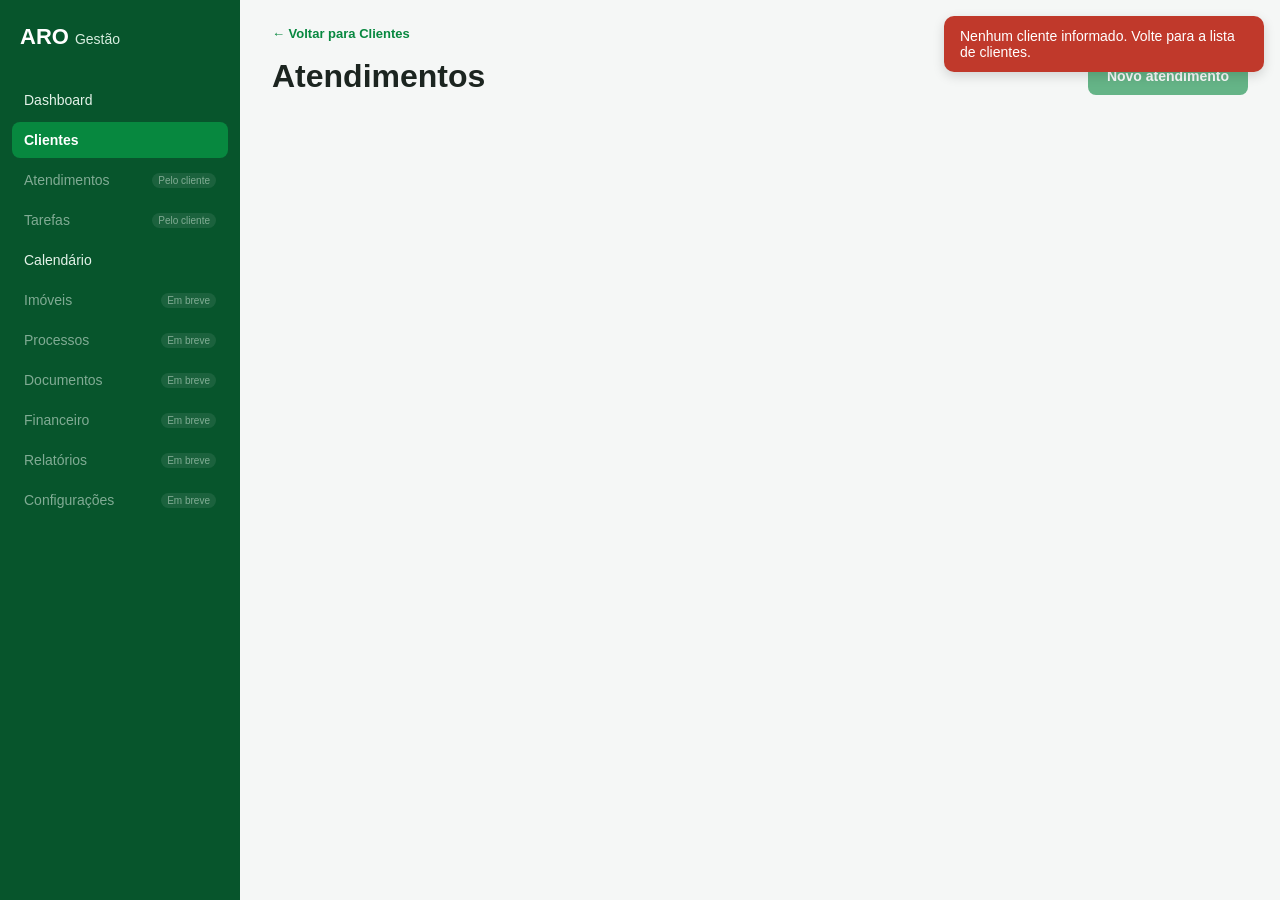
==== src/main/resources/static/pages/atendimentos.html @ 3c84db18 "Sistema de gestao ARO: clientes, atendimentos, tarefas, calendario e dashboard - CRUD de clientes, a" ====
<!DOCTYPE html>
<html lang="pt-BR">
<head>
    <meta charset="UTF-8">
    <meta name="viewport" content="width=device-width, initial-scale=1.0">
    <title>Atendimentos — ARO Gestão</title>
    <link rel="stylesheet" href="../css/layout.css">
    <link rel="stylesheet" href="../css/style.css">
</head>
<body>

<button id="btnAbrirMenu" class="botao-abrir-menu" aria-label="Abrir menu" aria-expanded="false">
    <span></span>
    <span></span>
    <span></span>
</button>

<div id="sobreposicaoMenu" class="sobreposicao-menu"></div>

<div id="containerMensagens" class="container-mensagens" aria-live="polite"></div>

<div class="app-layout">

    <aside id="menuLateral" class="menu-lateral">
        <div class="menu-topo">
            <span class="menu-logo">ARO</span>
            <span class="menu-titulo">Gestão</span>
        </div>

        <nav class="menu-nav" aria-label="Menu principal">
            <a href="../index.html" class="menu-item">
                <span class="menu-item-texto">Dashboard</span>
            </a>
            <a href="clientes.html" class="menu-item ativo">
                <span class="menu-item-texto">Clientes</span>
            </a>
            <span class="menu-item desativado">
                    <span class="menu-item-texto">Atendimentos</span>
                    <span class="menu-item-badge">Pelo cliente</span>
                </span>
            <span class="menu-item desativado">
                    <span class="menu-item-texto">Tarefas</span>
                    <span class="menu-item-badge">Pelo cliente</span>
                </span>
            <a href="calendario.html" class="menu-item">
                <span class="menu-item-texto">Calendário</span>
            </a>
            <span class="menu-item desativado">
                    <span class="menu-item-texto">Imóveis</span>
                    <span class="menu-item-badge">Em breve</span>
                </span>
            <span class="menu-item desativado">
                    <span class="menu-item-texto">Processos</span>
                    <span class="menu-item-badge">Em breve</span>
                </span>
            <span class="menu-item desativado">
                    <span class="menu-item-texto">Documentos</span>
                    <span class="menu-item-badge">Em breve</span>
                </span>
            <span class="menu-item desativado">
                    <span class="menu-item-texto">Financeiro</span>
                    <span class="menu-item-badge">Em breve</span>
                </span>
            <span class="menu-item desativado">
                    <span class="menu-item-texto">Relatórios</span>
                    <span class="menu-item-badge">Em breve</span>
                </span>
            <span class="menu-item desativado">
                    <span class="menu-item-texto">Configurações</span>
                    <span class="menu-item-badge">Em breve</span>
                </span>
        </nav>
    </aside>

    <main class="conteudo-principal">
        <a href="clientes.html" class="link-voltar">&larr; Voltar para Clientes</a>

        <header class="cabecalho-pagina">
            <h1 id="tituloAtendimentos">Atendimentos</h1>
            <button type="button" id="btnNovoAtendimento" class="botao botao-primario">Novo atendimento</button>
        </header>

        <div id="indicadorCarregamento" class="indicador-carregamento oculto">
            <span class="spinner"></span>
            <span>Carregando atendimentos...</span>
        </div>

        <section id="listaAtendimentos" class="lista-atendimentos"></section>

        <div id="estadoVazioAtendimentos" class="estado-vazio oculto">
            <p>Nenhum atendimento registrado para este cliente.</p>
            <p>Clique em "Novo atendimento" para registrar o primeiro contato.</p>
        </div>
    </main>

</div>

<dialog id="modalFormularioAtendimento" class="modal">
    <form id="formularioAtendimento" method="dialog" novalidate>
        <div class="modal-cabecalho">
            <h2 id="tituloModalAtendimento">Novo atendimento</h2>
            <button type="button" id="btnFecharModalAtendimento" class="botao-fechar-modal" aria-label="Fechar">&times;</button>
        </div>

        <div class="modal-corpo">
            <div class="grupo-campos">
                <div class="campo-formulario">
                    <label for="inputDataHora">Data e hora *</label>
                    <input type="datetime-local" id="inputDataHora" required>
                    <span class="mensagem-erro-campo" id="erroDataHora"></span>
                </div>

                <div class="campo-formulario">
                    <label for="selectCanal">Canal *</label>
                    <select id="selectCanal" required>
                        <option value="">Selecione</option>
                        <option value="WHATSAPP">WhatsApp</option>
                        <option value="TELEFONE">Telefone</option>
                        <option value="PRESENCIAL">Presencial</option>
                        <option value="EMAIL">E-mail</option>
                    </select>
                    <span class="mensagem-erro-campo" id="erroCanal"></span>
                </div>
            </div>

            <div class="campo-formulario">
                <label for="inputAssunto">Assunto *</label>
                <input type="text" id="inputAssunto" maxlength="150" required>
                <span class="mensagem-erro-campo" id="erroAssunto"></span>
            </div>

            <div class="campo-formulario">
                <label for="textareaDescricao">Descrição *</label>
                <textarea id="textareaDescricao" maxlength="2000" rows="4" required></textarea>
                <span class="mensagem-erro-campo" id="erroDescricao"></span>
            </div>

            <div class="campo-formulario">
                <label for="inputProximoContato">Próximo contato</label>
                <input type="date" id="inputProximoContato">
            </div>
        </div>

        <div class="modal-rodape">
            <button type="button" id="btnCancelarAtendimento" class="botao botao-secundario">Cancelar</button>
            <button type="submit" id="btnSalvarAtendimento" class="botao botao-primario">Salvar</button>
        </div>
    </form>
</dialog>

<dialog id="modalConfirmarExclusaoAtendimento" class="modal modal-pequeno">
    <div class="modal-cabecalho">
        <h2>Confirmar exclusão</h2>
        <button type="button" id="btnFecharModalExclusaoAtendimento" class="botao-fechar-modal" aria-label="Fechar">&times;</button>
    </div>
    <div class="modal-corpo">
        <p id="textoConfirmarExclusaoAtendimento"></p>
    </div>
    <div class="modal-rodape">
        <button type="button" id="btnCancelarExclusaoAtendimento" class="botao botao-secundario">Cancelar</button>
        <button type="button" id="btnConfirmarExclusaoAtendimento" class="botao botao-perigo">Excluir</button>
    </div>
</dialog>

<script src="../js/api.js"></script>
<script src="../js/atendimentos.js"></script>

<script>
    const btnAbrirMenu = document.getElementById('btnAbrirMenu');
    const menuLateral = document.getElementById('menuLateral');
    const sobreposicaoMenu = document.getElementById('sobreposicaoMenu');

    function alternarMenu() {
        const aberto = menuLateral.classList.toggle('aberto');
        sobreposicaoMenu.classList.toggle('visivel', aberto);
        btnAbrirMenu.setAttribute('aria-expanded', String(aberto));
    }

    btnAbrirMenu.addEventListener('click', alternarMenu);
    sobreposicaoMenu.addEventListener('click', alternarMenu);
</script>

</body>
</html>
---- src/main/resources/static/css/layout.css ----
* {
    box-sizing: border-box;
}

html, body {
    margin: 0;
    padding: 0;
    height: 100%;
}

.app-layout {
    display: flex;
    min-height: 100vh;
}

.menu-lateral {
    width: 240px;
    flex-shrink: 0;
    display: flex;
    flex-direction: column;
    position: sticky;
    top: 0;
    height: 100vh;
    overflow-y: auto;
}

.menu-topo {
    display: flex;
    align-items: baseline;
    gap: 6px;
    padding: 24px 20px;
}

.menu-nav {
    display: flex;
    flex-direction: column;
    padding: 8px 12px;
    gap: 4px;
}

.menu-item {
    display: flex;
    align-items: center;
    justify-content: space-between;
    padding: 10px 12px;
    border-radius: 8px;
    text-decoration: none;
    cursor: default;
}

.menu-item[href] {
    cursor: pointer;
}

.conteudo-principal {
    flex: 1;
    min-width: 0;
    padding: 24px 32px;
}

.cabecalho-pagina {
    display: flex;
    align-items: center;
    justify-content: space-between;
    flex-wrap: wrap;
    gap: 12px;
    margin-bottom: 20px;
}

.cabecalho-pagina h1 {
    margin: 0;
}

.cartoes-dashboard {
    display: grid;
    grid-template-columns: repeat(auto-fit, minmax(200px, 1fr));
    gap: 16px;
    margin-bottom: 24px;
}

.cartao-indicador {
    display: flex;
    flex-direction: column;
    gap: 8px;
    padding: 20px;
    border-radius: 12px;
}

.barra-ferramentas {
    display: flex;
    flex-wrap: wrap;
    gap: 16px;
    align-items: center;
    margin-bottom: 16px;
}

.campo-pesquisa {
    flex: 1;
    min-width: 220px;
}

.campo-pesquisa input {
    width: 100%;
}

.campo-filtro {
    display: flex;
    align-items: center;
    gap: 8px;
}

.area-tabela {
    overflow-x: auto;
}

.tabela-responsiva {
    width: 100%;
    border-collapse: collapse;
}

.tabela-responsiva th,
.tabela-responsiva td {
    text-align: left;
    padding: 12px 14px;
    vertical-align: middle;
}

.paginacao {
    display: flex;
    align-items: center;
    justify-content: center;
    gap: 16px;
    margin-top: 20px;
}

.estado-vazio {
    text-align: center;
    padding: 40px 20px;
}

.indicador-carregamento {
    display: flex;
    align-items: center;
    gap: 10px;
    padding: 16px 0;
}

.oculto {
    display: none !important;
}

.botao-abrir-menu {
    display: none;
    position: fixed;
    top: 16px;
    left: 16px;
    z-index: 40;
    width: 40px;
    height: 40px;
    border: none;
    border-radius: 8px;
    flex-direction: column;
    align-items: center;
    justify-content: center;
    gap: 4px;
    cursor: pointer;
}

.botao-abrir-menu span {
    display: block;
    width: 20px;
    height: 2px;
}

.sobreposicao-menu {
    display: none;
}

.container-mensagens {
    position: fixed;
    top: 16px;
    right: 16px;
    z-index: 100;
    display: flex;
    flex-direction: column;
    gap: 10px;
    max-width: 320px;
}

.modal-cabecalho {
    display: flex;
    align-items: center;
    justify-content: space-between;
    padding: 18px 20px;
}

.modal-corpo {
    padding: 4px 20px 20px 20px;
    display: flex;
    flex-direction: column;
    gap: 14px;
    max-height: 60vh;
    overflow-y: auto;
}

.modal-rodape {
    display: flex;
    justify-content: flex-end;
    gap: 12px;
    padding: 16px 20px;
}

.campo-formulario {
    display: flex;
    flex-direction: column;
    gap: 6px;
}

.grupo-campos {
    display: grid;
    grid-template-columns: 1fr 1fr;
    gap: 14px;
}

.campo-pequeno {
    max-width: 100px;
}

.link-voltar {
    display: inline-block;
    margin-bottom: 16px;
    font-size: 13px;
    text-decoration: none;
}

.lista-atendimentos {
    display: flex;
    flex-direction: column;
    gap: 14px;
}

.cartao-atendimento {
    border-radius: 12px;
    padding: 16px 20px;
}

.cartao-atendimento-cabecalho {
    display: flex;
    align-items: center;
    justify-content: space-between;
    flex-wrap: wrap;
    gap: 8px;
    margin-bottom: 8px;
}

.cartao-atendimento-assunto {
    margin: 0 0 6px 0;
}

.cartao-atendimento-descricao {
    margin: 0 0 10px 0;
    white-space: pre-wrap;
}

.chip-proximo-contato {
    display: inline-block;
    font-size: 12px;
    padding: 4px 10px;
    border-radius: 999px;
    margin-bottom: 10px;
}

.cartao-tarefa {
    border-radius: 12px;
    padding: 16px 20px;
}

.cartao-tarefa-responsavel {
    margin: 0 0 10px 0;
    font-size: 13px;
}

.grupo-selos-tarefa {
    display: flex;
    flex-wrap: wrap;
    gap: 6px;
}

.secao-checklist {
    margin: 14px 0;
    padding: 12px 14px;
    border-radius: 10px;
}

.lista-checklist {
    list-style: none;
    margin: 0 0 10px 0;
    padding: 0;
    display: flex;
    flex-direction: column;
    gap: 6px;
}

.linha-checklist {
    display: flex;
    align-items: center;
    gap: 8px;
}

.linha-checklist span {
    flex: 1;
    font-size: 13px;
}

.linha-adicionar-item {
    display: flex;
    gap: 8px;
}

.linha-adicionar-item input {
    flex: 1;
}

.botao-remover-item {
    background: none;
    border: none;
    font-size: 18px;
    line-height: 1;
    cursor: pointer;
    padding: 0 4px;
}

.secao-dashboard {
    margin-bottom: 28px;
}

.secao-dashboard h2 {
    margin: 0 0 12px 0;
    font-size: 18px;
}

.barra-calendario {
    display: flex;
    flex-wrap: wrap;
    align-items: center;
    justify-content: space-between;
    gap: 12px 24px;
    margin-bottom: 16px;
}

.navegacao-calendario {
    display: flex;
    align-items: center;
    gap: 8px;
}

.titulo-mes {
    margin: 0 8px;
    min-width: 190px;
    text-align: center;
    font-size: 18px;
}

.legenda-calendario {
    list-style: none;
    margin: 0;
    padding: 0;
    display: flex;
    flex-wrap: wrap;
    gap: 6px 16px;
    font-size: 12px;
}

.legenda-calendario li {
    display: flex;
    align-items: center;
    gap: 6px;
}

.marca-legenda {
    display: inline-block;
    width: 12px;
    height: 12px;
    border-radius: 3px;
}

.cabecalho-semana,
.grade-calendario {
    display: grid;
    grid-template-columns: repeat(7, minmax(0, 1fr));
    gap: 6px;
}

.cabecalho-semana {
    margin-bottom: 6px;
}

.cabecalho-semana span {
    padding: 6px 8px;
    font-size: 12px;
    font-weight: 600;
    text-transform: uppercase;
}

.dia-calendario {
    min-height: 110px;
    padding: 6px;
    border-radius: 10px;
    display: flex;
    flex-direction: column;
    gap: 6px;
    min-width: 0;
}

.dia-cabecalho {
    display: flex;
    align-items: center;
    gap: 6px;
}

.dia-numero {
    font-size: 13px;
    font-weight: 600;
    min-width: 24px;
    height: 24px;
    display: inline-flex;
    align-items: center;
    justify-content: center;
    border-radius: 999px;
}

.dia-semana {
    display: none;
    font-size: 13px;
}

.botao-adicionar-dia {
    margin-left: auto;
    width: 22px;
    height: 22px;
    padding: 0;
    border-radius: 6px;
    font-size: 16px;
    line-height: 1;
    cursor: pointer;
    opacity: 0;
}

.dia-calendario:hover .botao-adicionar-dia,
.botao-adicionar-dia:focus-visible {
    opacity: 1;
}

.lista-eventos-dia {
    display: flex;
    flex-direction: column;
    gap: 4px;
}

.evento-calendario {
    display: flex;
    flex-direction: column;
    gap: 1px;
    width: 100%;
    padding: 4px 6px;
    border-radius: 6px;
    text-align: left;
    font-family: inherit;
    font-size: 12px;
    cursor: pointer;
}

.evento-tipo {
    font-size: 10px;
    font-weight: 600;
    text-transform: uppercase;
}

.evento-titulo,
.evento-cliente {
    overflow: hidden;
    text-overflow: ellipsis;
    white-space: nowrap;
}

.botao-a-esquerda {
    margin-right: auto;
}

@media (max-width: 900px) {
    .botao-abrir-menu {
        display: flex;
    }

    .menu-lateral {
        position: fixed;
        left: 0;
        top: 0;
        transform: translateX(-100%);
        transition: transform 0.2s ease;
        z-index: 50;
        width: 260px;
    }

    .menu-lateral.aberto {
        transform: translateX(0);
    }

    .sobreposicao-menu.visivel {
        display: block;
        position: fixed;
        inset: 0;
        z-index: 45;
        background: rgba(0, 0, 0, 0.4);
    }

    .conteudo-principal {
        padding: 76px 16px 24px 16px;
    }

    .grupo-campos {
        grid-template-columns: 1fr;
    }

    .tabela-responsiva thead {
        display: none;
    }

    .tabela-responsiva, .tabela-responsiva tbody, .tabela-responsiva tr, .tabela-responsiva td {
        display: block;
        width: 100%;
    }

    .tabela-responsiva tr {
        border-radius: 12px;
        margin-bottom: 12px;
        padding: 8px 4px;
    }

    .tabela-responsiva td {
        display: flex;
        justify-content: space-between;
        gap: 12px;
        padding: 8px 12px;
        text-align: right;
        border: none;
    }

    .tabela-responsiva td::before {
        content: attr(data-rotulo);
        font-weight: 600;
        text-align: left;
    }

    .cabecalho-semana {
        display: none;
    }

    /* No celular o mes vira uma lista: so aparecem os dias que tem algo */
    .grade-calendario {
        grid-template-columns: 1fr;
        gap: 10px;
    }

    .dia-fora-do-mes,
    .dia-sem-eventos {
        display: none;
    }

    .dia-calendario {
        min-height: 0;
        padding: 10px 12px;
    }

    .dia-semana {
        display: inline;
    }

    .botao-adicionar-dia {
        opacity: 1;
        width: 28px;
        height: 28px;
    }

    .evento-calendario {
        padding: 8px 10px;
        font-size: 13px;
    }

    .evento-titulo,
    .evento-cliente {
        white-space: normal;
    }

    .titulo-mes {
        min-width: 0;
        flex: 1;
    }

    .navegacao-calendario {
        width: 100%;
    }
}
---- src/main/resources/static/css/style.css ----
:root {
    --verde-principal: #07883F;
    --verde-escuro: #07552C;
    --fundo-claro: #F5F7F6;
    --branco: #FFFFFF;
    --texto-escuro: #1C2520;
    --vermelho: #C0392B;
    --amarelo: #C9971C;
    --cinza-borda: #DDE3E0;
}

body {
    font-family: -apple-system, BlinkMacSystemFont, "Segoe UI", Roboto, Helvetica, Arial, sans-serif;
    background-color: var(--fundo-claro);
    color: var(--texto-escuro);
}

h1, h2 {
    color: var(--texto-escuro);
}

a {
    color: var(--verde-principal);
}

.menu-lateral {
    background-color: var(--verde-escuro);
    color: var(--branco);
}

.menu-logo {
    font-size: 22px;
    font-weight: 700;
    color: var(--branco);
}

.menu-titulo {
    font-size: 14px;
    color: #D7EEDF;
}

.menu-item {
    color: #E4F2E9;
    font-size: 14px;
}

.menu-item:hover {
    background-color: rgba(255, 255, 255, 0.08);
}

.menu-item.ativo {
    background-color: var(--verde-principal);
    color: var(--branco);
    font-weight: 600;
}

.menu-item.desativado {
    opacity: 0.55;
    cursor: default;
}

.menu-item-badge {
    font-size: 10px;
    background-color: rgba(255, 255, 255, 0.15);
    padding: 2px 6px;
    border-radius: 999px;
}

.cartao-indicador {
    background-color: var(--branco);
    border: 1px solid var(--cinza-borda);
}

.cartao-indicador-titulo {
    font-size: 13px;
    color: #5B6660;
}

.cartao-indicador-valor {
    font-size: 20px;
    font-weight: 600;
    color: var(--verde-escuro);
}

input, select, textarea {
    font-family: inherit;
    font-size: 14px;
    padding: 9px 12px;
    border: 1px solid var(--cinza-borda);
    border-radius: 8px;
    background-color: var(--branco);
    color: var(--texto-escuro);
}

input:focus, select:focus, textarea:focus {
    outline: none;
    border-color: var(--verde-principal);
    box-shadow: 0 0 0 3px rgba(7, 136, 63, 0.15);
}

label {
    font-size: 13px;
    font-weight: 600;
    color: #40493F;
}

.botao {
    font-family: inherit;
    font-size: 14px;
    font-weight: 600;
    padding: 10px 18px;
    border-radius: 8px;
    border: 1px solid transparent;
    cursor: pointer;
}

.botao:disabled {
    opacity: 0.6;
    cursor: not-allowed;
}

.botao-primario {
    background-color: var(--verde-principal);
    color: var(--branco);
}

.botao-primario:hover:not(:disabled) {
    background-color: var(--verde-escuro);
}

.botao-secundario {
    background-color: var(--branco);
    color: var(--texto-escuro);
    border-color: var(--cinza-borda);
}

.botao-secundario:hover:not(:disabled) {
    background-color: #EDF1EF;
}

.botao-perigo {
    background-color: var(--vermelho);
    color: var(--branco);
}

.botao-perigo:hover:not(:disabled) {
    background-color: #A6321F;
}

.botao-abrir-menu {
    background-color: var(--verde-escuro);
}

.botao-abrir-menu span {
    background-color: var(--branco);
}

.tabela-responsiva {
    background-color: var(--branco);
    border-radius: 12px;
    overflow: hidden;
}

.tabela-responsiva thead {
    background-color: #EEF4F0;
}

.tabela-responsiva th {
    font-size: 12px;
    text-transform: uppercase;
    color: #5B6660;
}

.tabela-responsiva tbody tr {
    border-top: 1px solid var(--cinza-borda);
}

.tabela-responsiva tbody tr:hover {
    background-color: #F7FAF8;
}

@media (max-width: 900px) {
    .tabela-responsiva tbody tr {
        background-color: var(--branco);
        border: 1px solid var(--cinza-borda);
    }
}

.selo-status {
    display: inline-block;
    padding: 3px 10px;
    border-radius: 999px;
    font-size: 12px;
    font-weight: 600;
}

.selo-status.status-ativo {
    background-color: #E1F3E7;
    color: var(--verde-escuro);
}

.selo-status.status-inativo {
    background-color: #F2E1E1;
    color: var(--vermelho);
}

.selo-status.status-aguardando {
    background-color: #FBF0DA;
    color: var(--amarelo);
}

.acoes-tabela {
    display: flex;
    gap: 8px;
    justify-content: flex-end;
}

.botao-icone {
    background: none;
    border: 1px solid var(--cinza-borda);
    border-radius: 6px;
    padding: 6px 10px;
    font-size: 12px;
    cursor: pointer;
    color: var(--texto-escuro);
}

.botao-icone:hover {
    background-color: #EDF1EF;
}

.botao-icone.excluir {
    color: var(--vermelho);
    border-color: #EAC3BD;
}

.estado-vazio {
    background-color: var(--branco);
    border-radius: 12px;
    border: 1px dashed var(--cinza-borda);
    color: #5B6660;
}

.indicador-carregamento {
    color: #5B6660;
    font-size: 14px;
}

.spinner {
    width: 16px;
    height: 16px;
    border: 2px solid var(--cinza-borda);
    border-top-color: var(--verde-principal);
    border-radius: 50%;
    animation: girar 0.7s linear infinite;
}

@keyframes girar {
    to {
        transform: rotate(360deg);
    }
}

.paginacao-info {
    font-size: 13px;
    color: #5B6660;
}

.modal::backdrop {
    background-color: rgba(28, 37, 32, 0.5);
}

.modal {
    border: none;
    border-radius: 14px;
    padding: 0;
    width: min(560px, 92vw);
    background-color: var(--fundo-claro);
}

.modal-pequeno {
    width: min(420px, 92vw);
}

.modal-cabecalho {
    border-bottom: 1px solid var(--cinza-borda);
}

.modal-rodape {
    border-top: 1px solid var(--cinza-borda);
}

.botao-fechar-modal {
    background: none;
    border: none;
    font-size: 22px;
    line-height: 1;
    cursor: pointer;
    color: #5B6660;
}

.mensagem-erro-campo {
    font-size: 12px;
    color: var(--vermelho);
    min-height: 14px;
}

.campo-formulario.com-erro input,
.campo-formulario.com-erro select {
    border-color: var(--vermelho);
}

.mensagem-toast {
    padding: 12px 16px;
    border-radius: 10px;
    font-size: 14px;
    color: var(--branco);
    box-shadow: 0 4px 12px rgba(0, 0, 0, 0.15);
}

.mensagem-toast.sucesso {
    background-color: var(--verde-principal);
}

.mensagem-toast.erro {
    background-color: var(--vermelho);
}

.mensagem-toast.aviso {
    background-color: var(--amarelo);
}
.link-voltar {
    color: var(--verde-principal);
    font-weight: 600;
}

.link-voltar:hover {
    color: var(--verde-escuro);
}

.cartao-atendimento {
    background-color: var(--branco);
    border: 1px solid var(--cinza-borda);
    border-left: 4px solid var(--verde-principal);
}

.cartao-atendimento-data {
    font-size: 13px;
    color: #5B6660;
    font-weight: 600;
}

.cartao-atendimento-descricao {
    font-size: 14px;
    color: #40493F;
}

.selo-canal {
    display: inline-block;
    padding: 3px 10px;
    border-radius: 999px;
    font-size: 12px;
    font-weight: 600;
}

.selo-canal.canal-whatsapp {
    background-color: #E1F3E7;
    color: var(--verde-escuro);
}

.selo-canal.canal-telefone {
    background-color: #E4ECF5;
    color: #2F5FA8;
}

.selo-canal.canal-presencial {
    background-color: #FBF0DA;
    color: var(--amarelo);
}

.selo-canal.canal-email {
    background-color: #EFEAF6;
    color: #6A4C93;
}

.chip-proximo-contato {
    background-color: #F2E1E1;
    color: var(--vermelho);
}

.cartao-tarefa {
    background-color: var(--branco);
    border: 1px solid var(--cinza-borda);
    border-left: 4px solid var(--verde-principal);
}

.cartao-tarefa.tarefa-atrasada {
    border-left-color: var(--vermelho);
}

.cartao-tarefa-responsavel {
    color: #5B6660;
}

.selo-prioridade {
    display: inline-block;
    padding: 3px 10px;
    border-radius: 999px;
    font-size: 12px;
    font-weight: 600;
}

.selo-prioridade.prioridade-baixa {
    background-color: #EEF4F0;
    color: #5B6660;
}

.selo-prioridade.prioridade-media {
    background-color: #FBF0DA;
    color: var(--amarelo);
}

.selo-prioridade.prioridade-alta {
    background-color: #F2E1E1;
    color: var(--vermelho);
}

.selo-status-tarefa {
    display: inline-block;
    padding: 3px 10px;
    border-radius: 999px;
    font-size: 12px;
    font-weight: 600;
}

.selo-status-tarefa.status-tarefa-pendente {
    background-color: #EEF4F0;
    color: #5B6660;
}

.selo-status-tarefa.status-tarefa-em_andamento {
    background-color: #E4ECF5;
    color: #2F5FA8;
}

.selo-status-tarefa.status-tarefa-aguardando_cliente {
    background-color: #FBF0DA;
    color: var(--amarelo);
}

.selo-status-tarefa.status-tarefa-concluida {
    background-color: #E1F3E7;
    color: var(--verde-escuro);
}

.selo-status-tarefa.status-tarefa-atrasada {
    background-color: #F2E1E1;
    color: var(--vermelho);
}

.secao-checklist {
    background-color: #F7FAF8;
    border: 1px solid var(--cinza-borda);
}

.linha-checklist.checklist-concluido span {
    text-decoration: line-through;
    color: #8A938D;
}

.botao-remover-item {
    color: var(--vermelho);
}

.cartao-indicador.cartao-alerta {
    border-color: #EAC3BD;
    background-color: #FBF1EF;
}

.cartao-indicador.cartao-alerta .cartao-indicador-valor {
    color: var(--vermelho);
}

.prazo-proximo {
    color: var(--amarelo);
    font-weight: 600;
}

.titulo-mes {
    color: var(--texto-escuro);
}

.legenda-calendario {
    color: #5B6660;
}

.cabecalho-semana span {
    color: #5B6660;
}

.dia-calendario {
    background-color: var(--branco);
    border: 1px solid var(--cinza-borda);
}

.dia-calendario.dia-fora-do-mes {
    background-color: transparent;
    border-color: transparent;
}

.dia-calendario.dia-hoje {
    border-color: var(--verde-principal);
    box-shadow: 0 0 0 1px var(--verde-principal);
}

.dia-hoje .dia-numero {
    background-color: var(--verde-principal);
    color: var(--branco);
}

.dia-semana {
    color: #5B6660;
}

.botao-adicionar-dia {
    background-color: var(--branco);
    border: 1px solid var(--cinza-borda);
    color: var(--verde-escuro);
}

.botao-adicionar-dia:hover {
    background-color: #EDF1EF;
}

.evento-calendario {
    border: 1px solid transparent;
    border-left-width: 3px;
    color: var(--texto-escuro);
}

.evento-calendario:hover {
    filter: brightness(0.96);
}

.evento-calendario:focus-visible {
    outline: 2px solid var(--verde-principal);
    outline-offset: 1px;
}

.evento-cliente {
    color: #5B6660;
}

.evento-tarefa {
    background-color: #E1F3E7;
    border-left-color: var(--verde-principal);
}

.evento-proximo {
    background-color: #FBF0DA;
    border-left-color: var(--amarelo);
}

.evento-atrasado {
    background-color: #F2E1E1;
    border-left-color: var(--vermelho);
}

.evento-retorno {
    background-color: #E4ECF5;
    border-left-color: #2F5FA8;
}

.evento-compromisso {
    background-color: #EFEAF6;
    border-left-color: #6A4C93;
}

.evento-calendario.evento-concluido {
    background-color: #EEF4F0;
    border-left-color: #8A938D;
    color: #8A938D;
}

.evento-concluido .evento-titulo {
    text-decoration: line-through;
}

.campo-formulario.com-erro textarea {
    border-color: var(--vermelho);
}
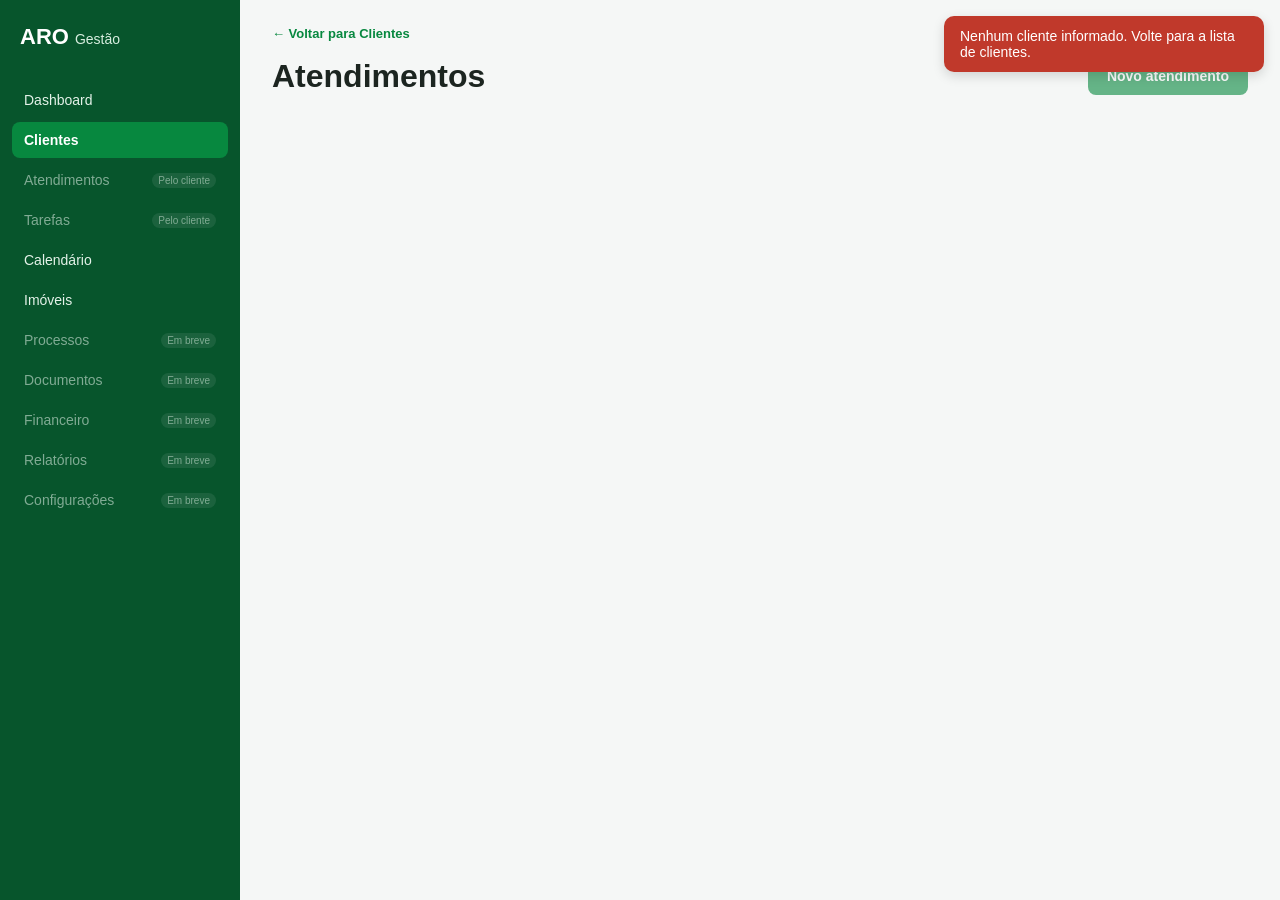
==== commit 429dd44e: "Adiciona modulo de Imoveis - Cadastro de imoveis rurais vinculados ao cliente: denominacao,   munici" ====
--- a/src/main/resources/static/pages/atendimentos.html
+++ b/src/main/resources/static/pages/atendimentos.html
@@ -45,10 +45,9 @@
             <a href="calendario.html" class="menu-item">
                 <span class="menu-item-texto">Calendário</span>
             </a>
-            <span class="menu-item desativado">
-                    <span class="menu-item-texto">Imóveis</span>
-                    <span class="menu-item-badge">Em breve</span>
-                </span>
+            <a href="imoveis.html" class="menu-item">
+                <span class="menu-item-texto">Imóveis</span>
+            </a>
             <span class="menu-item desativado">
                     <span class="menu-item-texto">Processos</span>
                     <span class="menu-item-badge">Em breve</span>
--- a/src/main/resources/static/css/style.css
+++ b/src/main/resources/static/css/style.css
@@ -589,3 +589,35 @@
 .campo-formulario.com-erro textarea {
     border-color: var(--vermelho);
 }
+
+/* Situação do georreferenciamento (página de imóveis) */
+.selo-geo {
+    display: inline-block;
+    padding: 3px 10px;
+    border-radius: 999px;
+    font-size: 12px;
+    font-weight: 600;
+    white-space: nowrap;
+}
+
+.selo-geo.geo-nao_iniciado {
+    background-color: #F2E1E1;
+    color: var(--vermelho);
+}
+
+.selo-geo.geo-em_andamento {
+    background-color: #FBF0DA;
+    color: var(--amarelo);
+}
+
+.selo-geo.geo-certificado {
+    background-color: #E1F3E7;
+    color: var(--verde-escuro);
+}
+
+.imovel-codigos {
+    display: block;
+    margin-top: 2px;
+    font-size: 12px;
+    color: #5F6B65;
+}
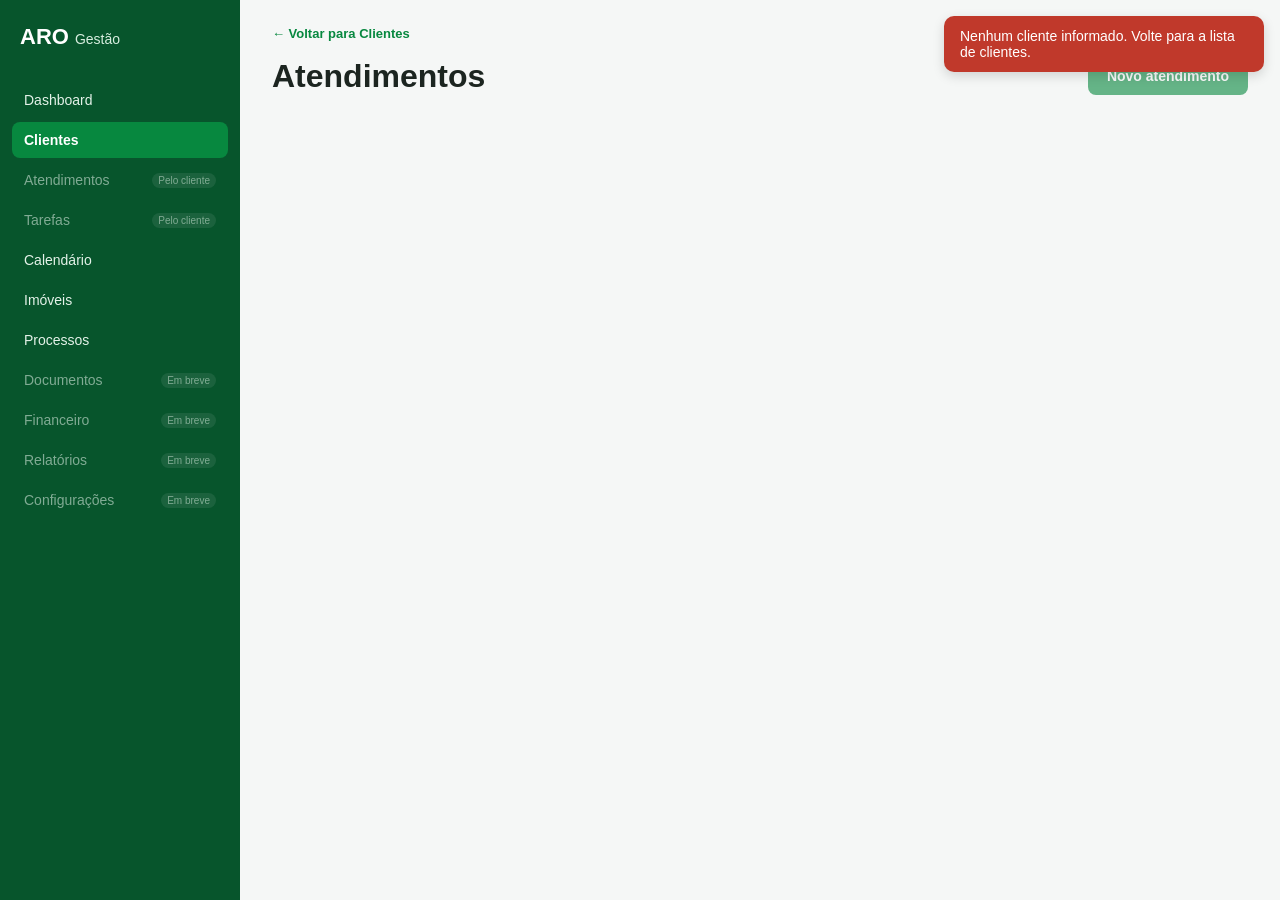
==== commit 268f0b70: "Adiciona modulo de Processos - Processos por cliente, com imovel opcional (do mesmo cliente), tipo, " ====
--- a/src/main/resources/static/pages/atendimentos.html
+++ b/src/main/resources/static/pages/atendimentos.html
@@ -48,10 +48,9 @@
             <a href="imoveis.html" class="menu-item">
                 <span class="menu-item-texto">Imóveis</span>
             </a>
-            <span class="menu-item desativado">
-                    <span class="menu-item-texto">Processos</span>
-                    <span class="menu-item-badge">Em breve</span>
-                </span>
+            <a href="processos.html" class="menu-item">
+                <span class="menu-item-texto">Processos</span>
+            </a>
             <span class="menu-item desativado">
                     <span class="menu-item-texto">Documentos</span>
                     <span class="menu-item-badge">Em breve</span>
--- a/src/main/resources/static/css/style.css
+++ b/src/main/resources/static/css/style.css
@@ -621,3 +621,46 @@
     font-size: 12px;
     color: #5F6B65;
 }
+
+/* Status de processos */
+.selo-processo {
+    display: inline-block;
+    padding: 3px 10px;
+    border-radius: 999px;
+    font-size: 12px;
+    font-weight: 600;
+    white-space: nowrap;
+    background-color: #E8ECEA;
+    color: var(--texto-escuro);
+}
+
+.selo-processo.processo-protocolado,
+.selo-processo.processo-em_analise {
+    background-color: #E1EBF5;
+    color: #1F5A8F;
+}
+
+.selo-processo.processo-exigencia {
+    background-color: #FBF0DA;
+    color: var(--amarelo);
+}
+
+.selo-processo.processo-deferido {
+    background-color: #E1F3E7;
+    color: var(--verde-escuro);
+}
+
+.selo-processo.processo-indeferido {
+    background-color: #F2E1E1;
+    color: var(--vermelho);
+}
+
+.selo-processo.processo-arquivado {
+    background-color: #EEEEEE;
+    color: #6B6B6B;
+}
+
+.prazo-processo-atrasado {
+    color: var(--vermelho);
+    font-weight: 600;
+}
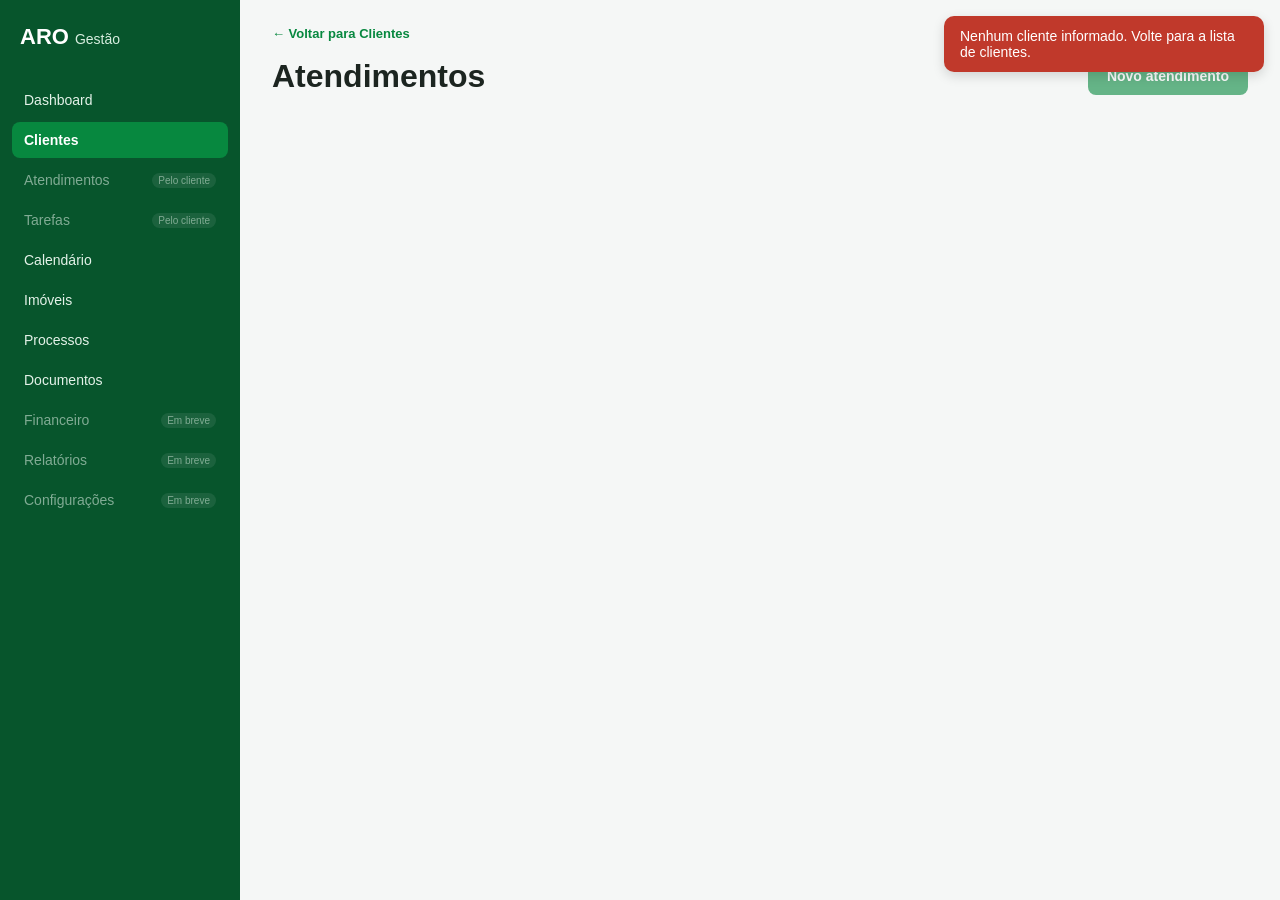
==== commit 3352b941: "Adiciona modulo de Documentos com envio de arquivos - Documentos por cliente, com imovel e processo " ====
--- a/src/main/resources/static/pages/atendimentos.html
+++ b/src/main/resources/static/pages/atendimentos.html
@@ -51,10 +51,9 @@
             <a href="processos.html" class="menu-item">
                 <span class="menu-item-texto">Processos</span>
             </a>
-            <span class="menu-item desativado">
-                    <span class="menu-item-texto">Documentos</span>
-                    <span class="menu-item-badge">Em breve</span>
-                </span>
+            <a href="documentos.html" class="menu-item">
+                <span class="menu-item-texto">Documentos</span>
+            </a>
             <span class="menu-item desativado">
                     <span class="menu-item-texto">Financeiro</span>
                     <span class="menu-item-badge">Em breve</span>
--- a/src/main/resources/static/css/style.css
+++ b/src/main/resources/static/css/style.css
@@ -576,6 +576,11 @@
     border-left-color: #6A4C93;
 }
 
+.evento-processo {
+    background-color: #E3F2F1;
+    border-left-color: #1F7A73;
+}
+
 .evento-calendario.evento-concluido {
     background-color: #EEF4F0;
     border-left-color: #8A938D;
@@ -664,3 +669,61 @@
     color: var(--vermelho);
     font-weight: 600;
 }
+
+/* Cartão do dashboard que leva para outra página */
+.cartao-indicador.cartao-link {
+    text-decoration: none;
+    color: inherit;
+    transition: border-color 0.15s ease;
+}
+
+.cartao-indicador.cartao-link:hover,
+.cartao-indicador.cartao-link:focus-visible {
+    border-color: var(--verde-principal);
+}
+
+/* Documentos */
+.selo-validade {
+    display: inline-block;
+    margin-top: 4px;
+    padding: 2px 8px;
+    border-radius: 999px;
+    font-size: 11px;
+    font-weight: 600;
+    white-space: nowrap;
+}
+
+.selo-validade.validade-vencido {
+    background-color: #F2E1E1;
+    color: var(--vermelho);
+}
+
+.selo-validade.validade-vencendo {
+    background-color: #FBF0DA;
+    color: var(--amarelo);
+}
+
+.selo-validade.validade-valido {
+    background-color: #E1F3E7;
+    color: var(--verde-escuro);
+}
+
+.link-arquivo {
+    color: var(--verde-principal);
+    font-weight: 600;
+    word-break: break-word;
+}
+
+.texto-arquivo-atual {
+    margin: 0 0 6px;
+    font-size: 13px;
+    color: #5F6B65;
+    word-break: break-word;
+}
+
+.dica-campo {
+    display: block;
+    margin-top: 4px;
+    font-size: 12px;
+    color: #5F6B65;
+}
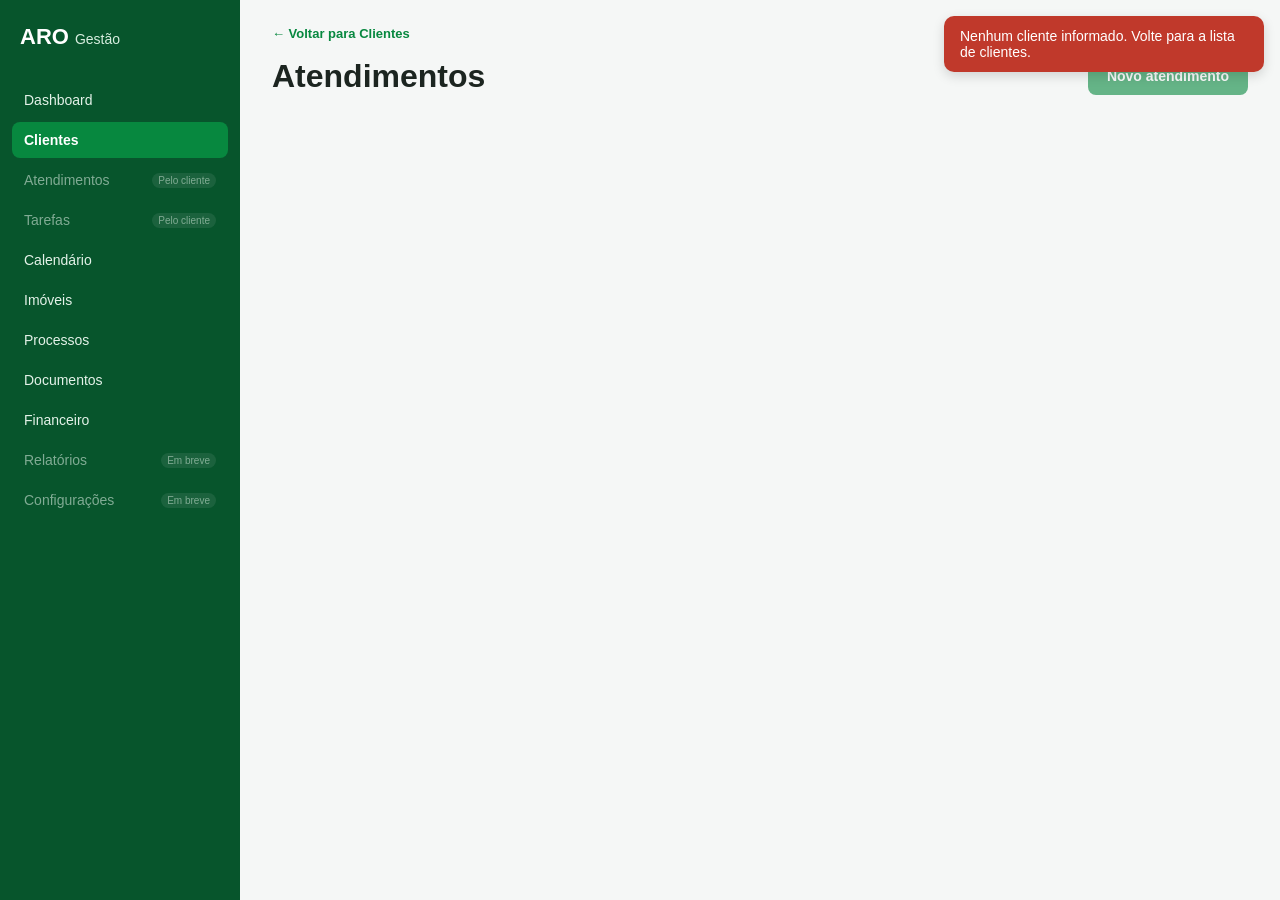
==== commit 31404394: "Adiciona modulo Financeiro - Lancamentos de receita e despesa com categoria, valor, vencimento,   pa" ====
--- a/src/main/resources/static/pages/atendimentos.html
+++ b/src/main/resources/static/pages/atendimentos.html
@@ -54,10 +54,9 @@
             <a href="documentos.html" class="menu-item">
                 <span class="menu-item-texto">Documentos</span>
             </a>
-            <span class="menu-item desativado">
-                    <span class="menu-item-texto">Financeiro</span>
-                    <span class="menu-item-badge">Em breve</span>
-                </span>
+            <a href="financeiro.html" class="menu-item">
+                <span class="menu-item-texto">Financeiro</span>
+            </a>
             <span class="menu-item desativado">
                     <span class="menu-item-texto">Relatórios</span>
                     <span class="menu-item-badge">Em breve</span>
--- a/src/main/resources/static/css/style.css
+++ b/src/main/resources/static/css/style.css
@@ -481,6 +481,16 @@
     color: var(--vermelho);
 }
 
+/* Atenção, mas ainda não é problema (ex.: documentos perto de vencer) */
+.cartao-indicador.cartao-aviso {
+    border-color: #EBD9A8;
+    background-color: #FDF8EC;
+}
+
+.cartao-indicador.cartao-aviso .cartao-indicador-valor {
+    color: var(--amarelo);
+}
+
 .prazo-proximo {
     color: var(--amarelo);
     font-weight: 600;
@@ -727,3 +737,54 @@
     font-size: 12px;
     color: #5F6B65;
 }
+
+/* Financeiro */
+.acoes-cabecalho {
+    display: flex;
+    flex-wrap: wrap;
+    gap: 8px;
+}
+
+.cartao-indicador-valor.valor-receita,
+.valor-receita {
+    color: var(--verde-principal);
+}
+
+.cartao-indicador-valor.valor-despesa,
+.valor-despesa {
+    color: var(--vermelho);
+}
+
+.cartao-indicador-detalhe {
+    font-size: 12px;
+    color: #5F6B65;
+}
+
+.celula-valor {
+    font-weight: 600;
+    white-space: nowrap;
+}
+
+.selo-lancamento {
+    display: inline-block;
+    padding: 3px 10px;
+    border-radius: 999px;
+    font-size: 12px;
+    font-weight: 600;
+    white-space: nowrap;
+}
+
+.selo-lancamento.lancamento-pago {
+    background-color: #E1F3E7;
+    color: var(--verde-escuro);
+}
+
+.selo-lancamento.lancamento-pendente {
+    background-color: #E1EBF5;
+    color: #1F5A8F;
+}
+
+.selo-lancamento.lancamento-atrasado {
+    background-color: #F2E1E1;
+    color: var(--vermelho);
+}
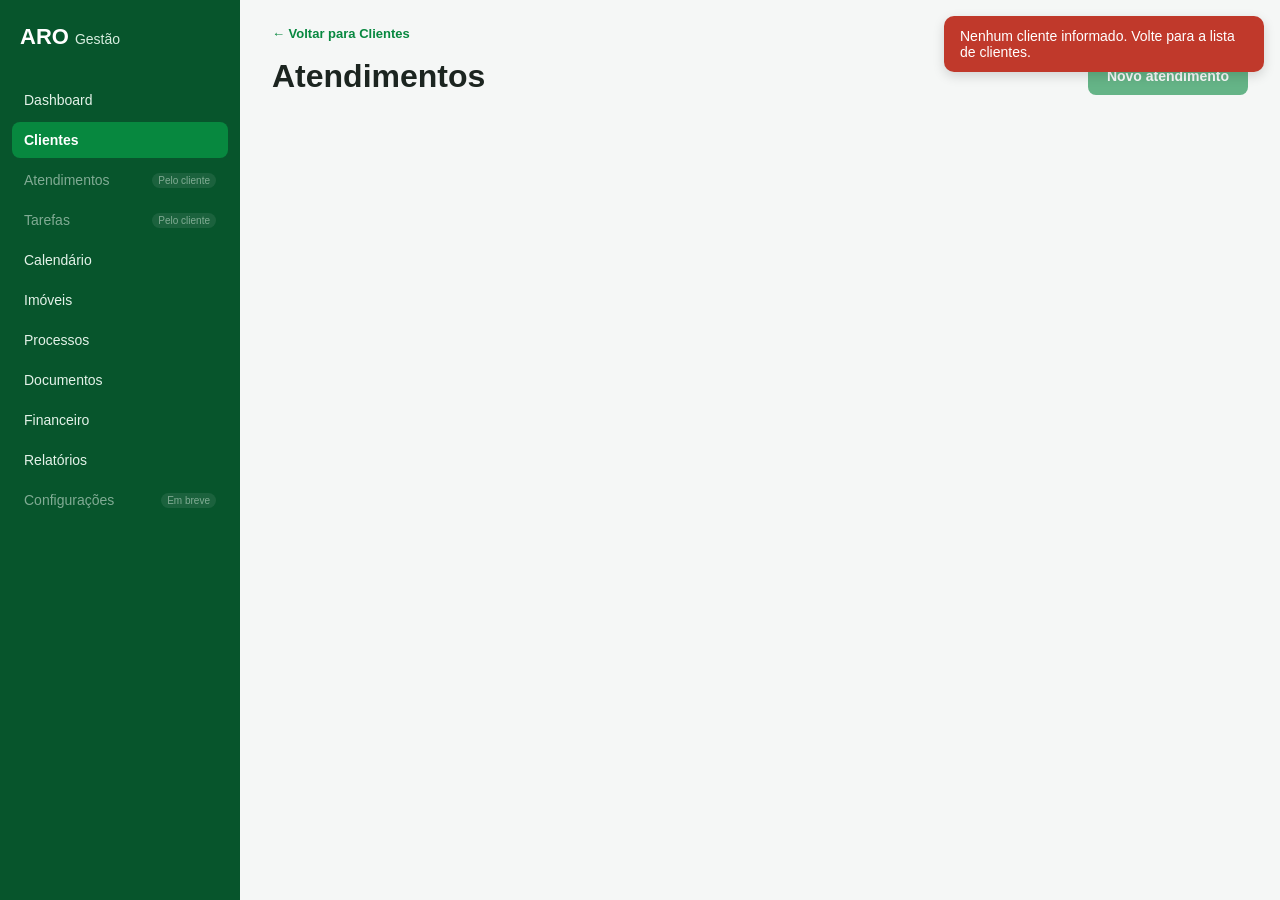
==== commit f69eec39: "Adiciona modulo de Relatorios - Financeiro por periodo: recebido, pago, saldo, em aberto, totais por" ====
--- a/src/main/resources/static/pages/atendimentos.html
+++ b/src/main/resources/static/pages/atendimentos.html
@@ -57,10 +57,12 @@
             <a href="financeiro.html" class="menu-item">
                 <span class="menu-item-texto">Financeiro</span>
             </a>
-            <span class="menu-item desativado">
-                    <span class="menu-item-texto">Relatórios</span>
-                    <span class="menu-item-badge">Em breve</span>
-                </span>
+            <a href="relatorios.html" class="menu-item">
+                <span class="menu-item-texto">Relatórios</span>
+            </a>
+            <a href="usuarios.html" class="menu-item somente-admin oculto">
+                <span class="menu-item-texto">Usuários</span>
+            </a>
             <span class="menu-item desativado">
                     <span class="menu-item-texto">Configurações</span>
                     <span class="menu-item-badge">Em breve</span>
@@ -159,6 +161,7 @@
 </dialog>
 
 <script src="../js/api.js"></script>
+<script src="../js/sessao.js"></script>
 <script src="../js/atendimentos.js"></script>
 
 <script>
--- a/src/main/resources/static/css/style.css
+++ b/src/main/resources/static/css/style.css
@@ -788,3 +788,241 @@
     background-color: #F2E1E1;
     color: var(--vermelho);
 }
+
+/* Usuário logado no rodapé do menu */
+.menu-rodape {
+    margin-top: auto;
+    padding: 16px 20px 20px;
+    border-top: 1px solid rgba(255, 255, 255, 0.15);
+    display: flex;
+    flex-direction: column;
+    gap: 2px;
+}
+
+.menu-usuario-nome {
+    font-weight: 600;
+    color: var(--branco);
+    word-break: break-word;
+}
+
+.menu-usuario-papel {
+    font-size: 12px;
+    color: #BFE3CC;
+}
+
+.menu-usuario-acoes {
+    display: flex;
+    gap: 8px;
+    margin-top: 10px;
+}
+
+.menu-usuario-botao {
+    flex: 1;
+    padding: 6px 8px;
+    border-radius: 6px;
+    border: 1px solid rgba(255, 255, 255, 0.35);
+    background: transparent;
+    color: var(--branco);
+    font: inherit;
+    font-size: 13px;
+    cursor: pointer;
+}
+
+.menu-usuario-botao:hover,
+.menu-usuario-botao:focus-visible {
+    background-color: rgba(255, 255, 255, 0.12);
+}
+
+/* Tela de login */
+.pagina-login {
+    min-height: 100vh;
+    margin: 0;
+    display: flex;
+    align-items: center;
+    justify-content: center;
+    padding: 24px 16px;
+    box-sizing: border-box;
+    background-color: var(--verde-escuro);
+}
+
+.cartao-login {
+    width: 100%;
+    max-width: 380px;
+    background-color: var(--branco);
+    border-radius: 12px;
+    padding: 28px 24px;
+    box-shadow: 0 10px 30px rgba(0, 0, 0, 0.2);
+}
+
+.cartao-login h1 {
+    font-size: 20px;
+    margin: 0 0 16px;
+}
+
+.login-marca {
+    display: flex;
+    align-items: baseline;
+    gap: 6px;
+    margin-bottom: 20px;
+}
+
+.login-logo {
+    font-size: 26px;
+    font-weight: 700;
+    color: var(--verde-escuro);
+}
+
+.login-titulo {
+    font-size: 15px;
+    color: #5F6B65;
+}
+
+.texto-ajuda-login {
+    margin: 0 0 16px;
+    font-size: 14px;
+    color: #5F6B65;
+}
+
+.mensagem-erro-login {
+    min-height: 1.2em;
+    margin: 4px 0 12px;
+    font-size: 14px;
+    color: var(--vermelho);
+}
+
+.botao-largo {
+    width: 100%;
+}
+
+.cartao-login form {
+    display: flex;
+    flex-direction: column;
+    gap: 14px;
+}
+
+.cartao-login form h1,
+.cartao-login .mensagem-erro-login {
+    margin-bottom: 0;
+}
+
+/* Relatórios */
+.abas-relatorio {
+    display: flex;
+    flex-wrap: wrap;
+    gap: 6px;
+    margin-bottom: 16px;
+    border-bottom: 1px solid var(--cinza-borda);
+}
+
+.aba-relatorio {
+    padding: 10px 14px;
+    border: none;
+    border-bottom: 3px solid transparent;
+    background: transparent;
+    font: inherit;
+    font-weight: 600;
+    color: #5F6B65;
+    cursor: pointer;
+}
+
+.aba-relatorio:hover {
+    color: var(--texto-escuro);
+}
+
+.aba-relatorio.ativa {
+    color: var(--verde-escuro);
+    border-bottom-color: var(--verde-principal);
+}
+
+.filtros-relatorio {
+    align-items: flex-end;
+}
+
+.atalhos-periodo {
+    display: flex;
+    flex-wrap: wrap;
+    gap: 6px;
+}
+
+.conteudo-relatorio {
+    background-color: var(--branco);
+    border: 1px solid var(--cinza-borda);
+    border-radius: 12px;
+    padding: 20px;
+}
+
+.titulo-relatorio {
+    margin: 0;
+}
+
+.subtitulo-relatorio {
+    margin: 4px 0 16px;
+    color: #5F6B65;
+    font-size: 14px;
+}
+
+.secao-relatorio {
+    margin-top: 24px;
+}
+
+.secao-relatorio h3 {
+    margin: 0 0 8px;
+    font-size: 16px;
+}
+
+.texto-vazio-relatorio {
+    color: #5F6B65;
+    font-size: 14px;
+}
+
+.tabela-relatorio .numero {
+    text-align: right;
+    white-space: nowrap;
+}
+
+.tabela-relatorio tr.linha-destaque td {
+    background-color: #FBF1EF;
+}
+
+@media print {
+    .menu-lateral,
+    .botao-abrir-menu,
+    .sobreposicao-menu,
+    .container-mensagens,
+    .nao-imprimir,
+    .indicador-carregamento {
+        display: none !important;
+    }
+
+    body {
+        background: #FFFFFF;
+    }
+
+    .app-layout,
+    .conteudo-principal {
+        display: block;
+        padding: 0;
+        margin: 0;
+    }
+
+    .conteudo-relatorio {
+        border: none;
+        padding: 0;
+    }
+
+    .area-tabela {
+        overflow: visible;
+    }
+
+    .tabela-relatorio {
+        font-size: 11px;
+    }
+
+    .tabela-relatorio tr {
+        break-inside: avoid;
+    }
+
+    .cartao-indicador {
+        border: 1px solid #CCCCCC;
+    }
+}
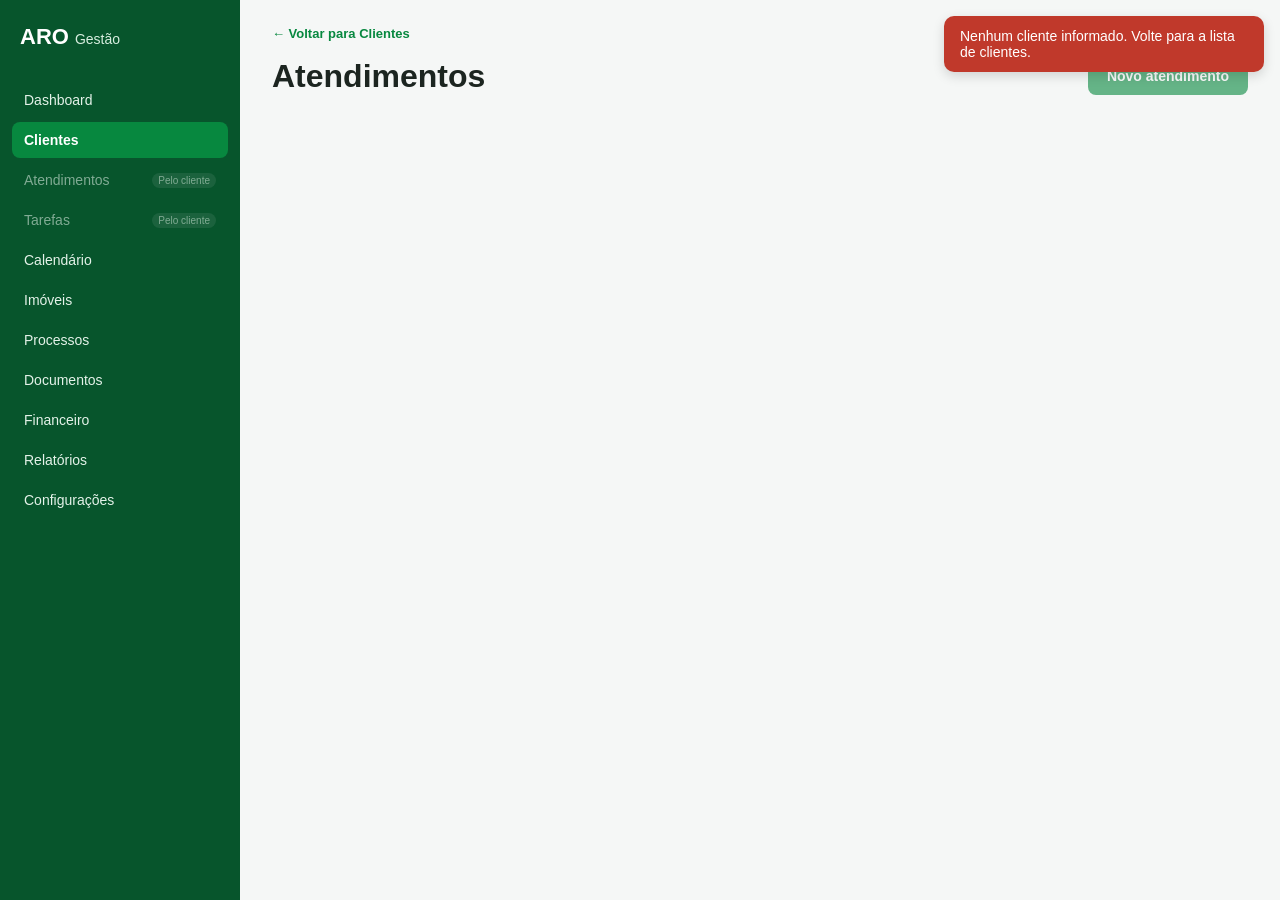
==== commit 95e560f2: "Adiciona modulo de Configuracoes - Dados da empresa (aparecem no cabecalho dos relatorios impressos," ====
--- a/src/main/resources/static/pages/atendimentos.html
+++ b/src/main/resources/static/pages/atendimentos.html
@@ -63,10 +63,9 @@
             <a href="usuarios.html" class="menu-item somente-admin oculto">
                 <span class="menu-item-texto">Usuários</span>
             </a>
-            <span class="menu-item desativado">
-                    <span class="menu-item-texto">Configurações</span>
-                    <span class="menu-item-badge">Em breve</span>
-                </span>
+            <a href="configuracoes.html" class="menu-item">
+                <span class="menu-item-texto">Configurações</span>
+            </a>
         </nav>
     </aside>
 
--- a/src/main/resources/static/css/style.css
+++ b/src/main/resources/static/css/style.css
@@ -1026,3 +1026,75 @@
         border: 1px solid #CCCCCC;
     }
 }
+
+/* Configurações */
+.formulario-configuracoes {
+    display: flex;
+    flex-direction: column;
+    gap: 20px;
+    max-width: 820px;
+}
+
+.secao-configuracao {
+    background-color: var(--branco);
+    border: 1px solid var(--cinza-borda);
+    border-radius: 12px;
+    padding: 20px;
+    display: flex;
+    flex-direction: column;
+    gap: 14px;
+}
+
+.secao-configuracao h2 {
+    margin: 0;
+    font-size: 18px;
+}
+
+.dica-secao {
+    margin: -8px 0 0;
+    font-size: 13px;
+    color: #5F6B65;
+}
+
+.rodape-configuracoes {
+    display: flex;
+    align-items: center;
+    justify-content: space-between;
+    flex-wrap: wrap;
+    gap: 12px;
+}
+
+.aviso-somente-leitura {
+    margin-bottom: 16px;
+    padding: 12px 16px;
+    border-radius: 8px;
+    background-color: #FBF0DA;
+    color: #7A5B10;
+    font-size: 14px;
+}
+
+/* Cabeçalho da empresa: só aparece no papel */
+.somente-impressao {
+    display: none;
+}
+
+@media print {
+    .somente-impressao {
+        display: flex;
+    }
+
+    .cabecalho-impressao {
+        flex-direction: column;
+        gap: 2px;
+        margin-bottom: 12px;
+        padding-bottom: 8px;
+        border-bottom: 1px solid #999999;
+        font-size: 11px;
+        color: #333333;
+    }
+
+    .cabecalho-impressao strong {
+        font-size: 14px;
+        color: #000000;
+    }
+}
